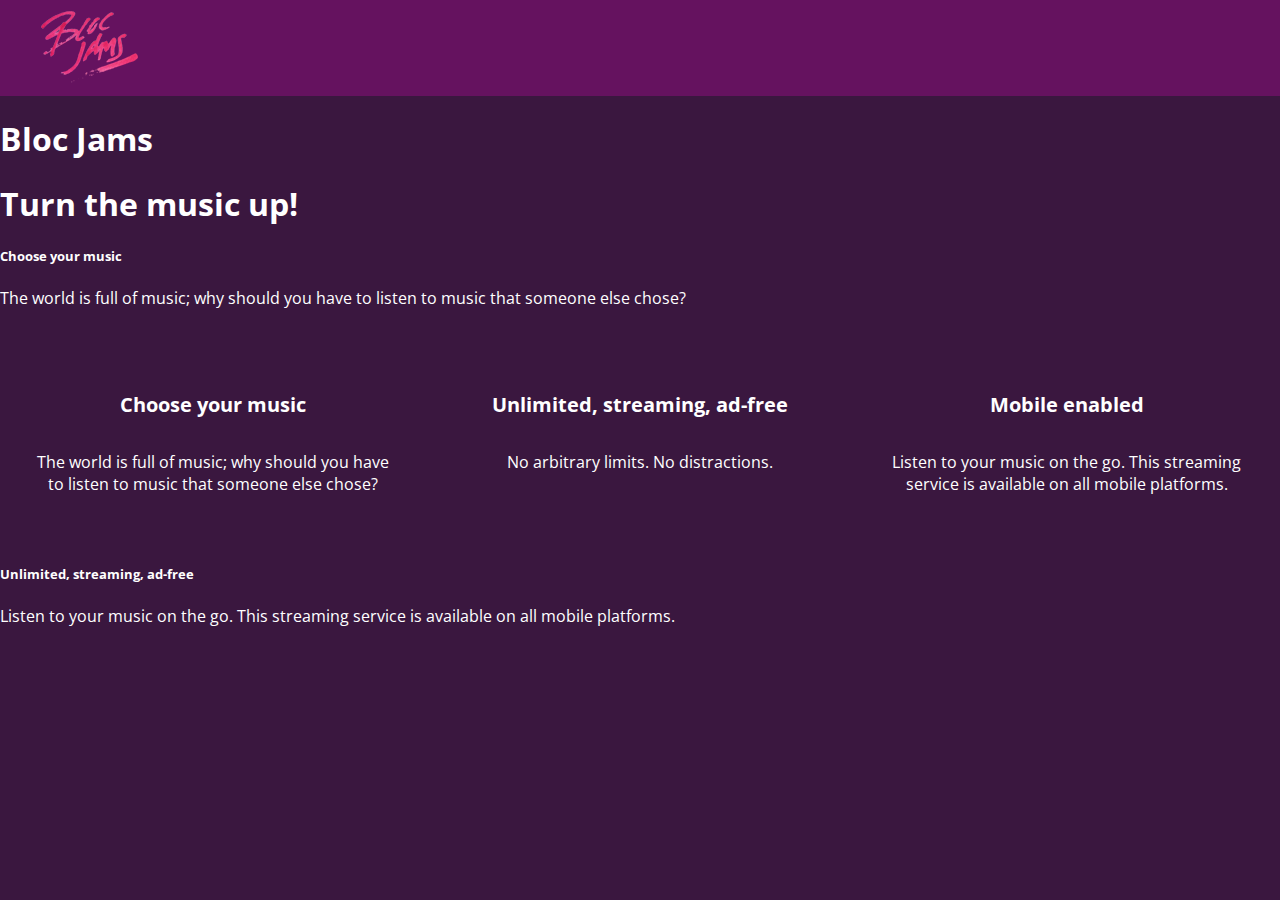
==== index.html @ 8324e0a8 "bloc-jams update" ====
<!DOCTYPE html>
<html>
    <head>
        <title>Bloc Jams</title>
        <link rel="stylesheet" type="text/css" href="styles/normalize.css">
        <link rel="stylesheet" type="text/css" href="http://fonts.googleapis.com/css?family=Open+Sans:400,800,600,700,300">
        <link rel="stylesheet" type="text/css" href="http://code.ionicframework.com/ionicons/2.0.1/css/ionicons.min.css">
        <link rel="stylesheet" type="text/css" href="styles/normalize.css">
        <link rel="stylesheet" type="text/css" href="styles/main.css">
    </head>
    <body class="landing">
    <nav class="navbar">
        <img src="assets/images/bloc_jams_logo.png" alt="bloc jams logo" class="logo">
        </nav>
    
        <section class="hero content">
            <h1>Bloc Jams</h1>
            <h1 class="hero-title">Turn the music up!</h1>
    
            <h5>Choose your music</h5>
            <p>The world is full of music; why should you have to listen to music that someone else chose?</p>
        </section>
        <section class="selling-points"> 
             <div class="point">
                 <span class="ion-music-note"></span>
                 <h5 class="point-title">Choose your music</h5>
                 <p class="point-description">The world is full of music; why should you have to listen to music that someone else chose?</p>
             </div>
             <div class="point">
                 <span class="ion-radio-waves"></span>
                 <h5 class="point-title">Unlimited, streaming, ad-free</h5>
                 <p class="point-description">No arbitrary limits. No distractions.</p>
             </div>
             <div class="point">
                 <span class="ion-iphone"></span>
                 <h5 class="point-title">Mobile enabled</h5>
                 <p class="point-description">Listen to your music on the go. This streaming service is available on all mobile platforms.</p>
             </div>
         </section>
        <footer>
            <h5>Unlimited, streaming, ad-free</h5>
            <p>Listen to your music on the go. This streaming service is available on all mobile platforms.</p>
        </footer>
    </body>
</html>
---- styles/main.css ----
html {
     height: 100%; 
 }
 
 body {
     font-family: 'Open Sans'; 
     color: white; 
     min-height: 100%; 
 }
 
 body.landing {
     background-color: rgb(58,23,63); 
 }
.navbar {
     padding: 0.5rem;
     background-color: rgb(101,18,95);
 }
 
 .navbar .logo {
     position: relative; 
     left: 2rem;
 }
.hero-content {
     position: relative; 
     min-height: 600px; 
     background-image: url(../assets/images/bloc_jams_bg.jpg);
     background-repeat: no-repeat;
     background-position: center center;
     background-size: cover;
}
.hero-content .hero-title {
    position: absolute;            
     top: 40%;                       
     -webkit-transform: translateY(-50%);
     -moz-transform: translateY(-50%);
     -ms-transform: translateY(-50%);
     transform: translateY(-50%);
     width: 100%;                    
     text-align: center;             
     font-size: 4rem;                
     font-weight: 300;               
     text-transform: uppercase;      
     letter-spacing: 0.5rem;         
     text-shadow: 1px 1px 0px rgb(58,23,63); 
 }
.selling-points {
     position: relative;
     display: table;
     width: 100%;
     -webkit-box-sizing: border-box;
     -moz-box-sizing: border-box;
     box-sizing: border-box; 
 }
 
 .point {
     display: table-cell;
     position: relative;
     width: 33.3%;
     padding: 2rem;
     text-align: center;
 }
 
 .point .point-title {
     font-size: 1.25rem;
 }
 
 .ion-music-note,
 .ion-radio-waves,
 .ion-iphone {
     color: rgb(233,50,117);
     font-size: 5rem;
 }
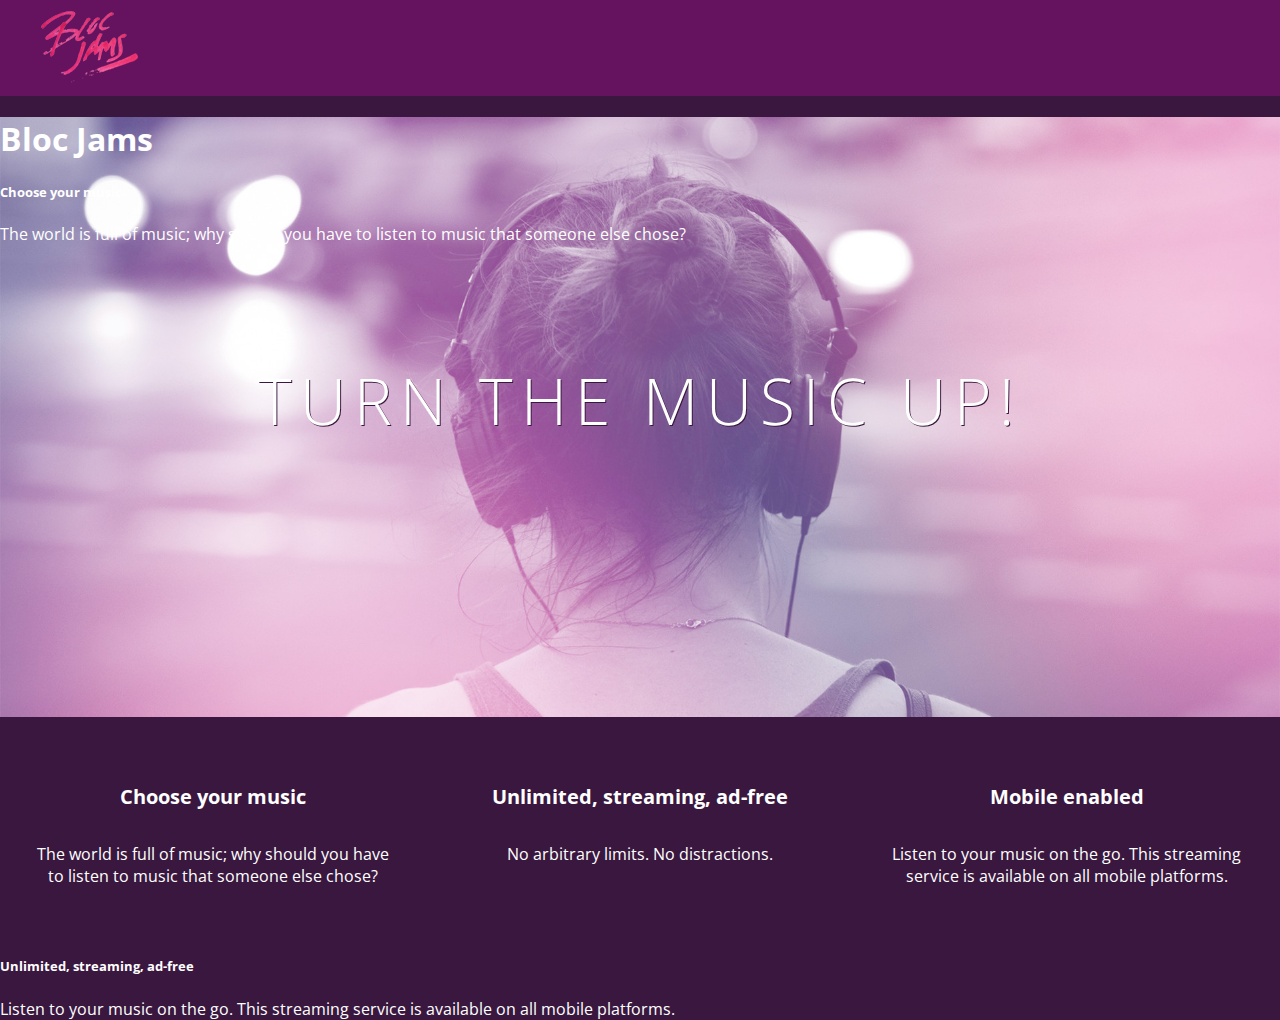
==== commit 113d702f: "second addition" ====
--- a/index.html
+++ b/index.html
@@ -13,7 +13,7 @@
         <img src="assets/images/bloc_jams_logo.png" alt="bloc jams logo" class="logo">
         </nav>
     
-        <section class="hero content">
+        <section class="hero-content">
             <h1>Bloc Jams</h1>
             <h1 class="hero-title">Turn the music up!</h1>
     
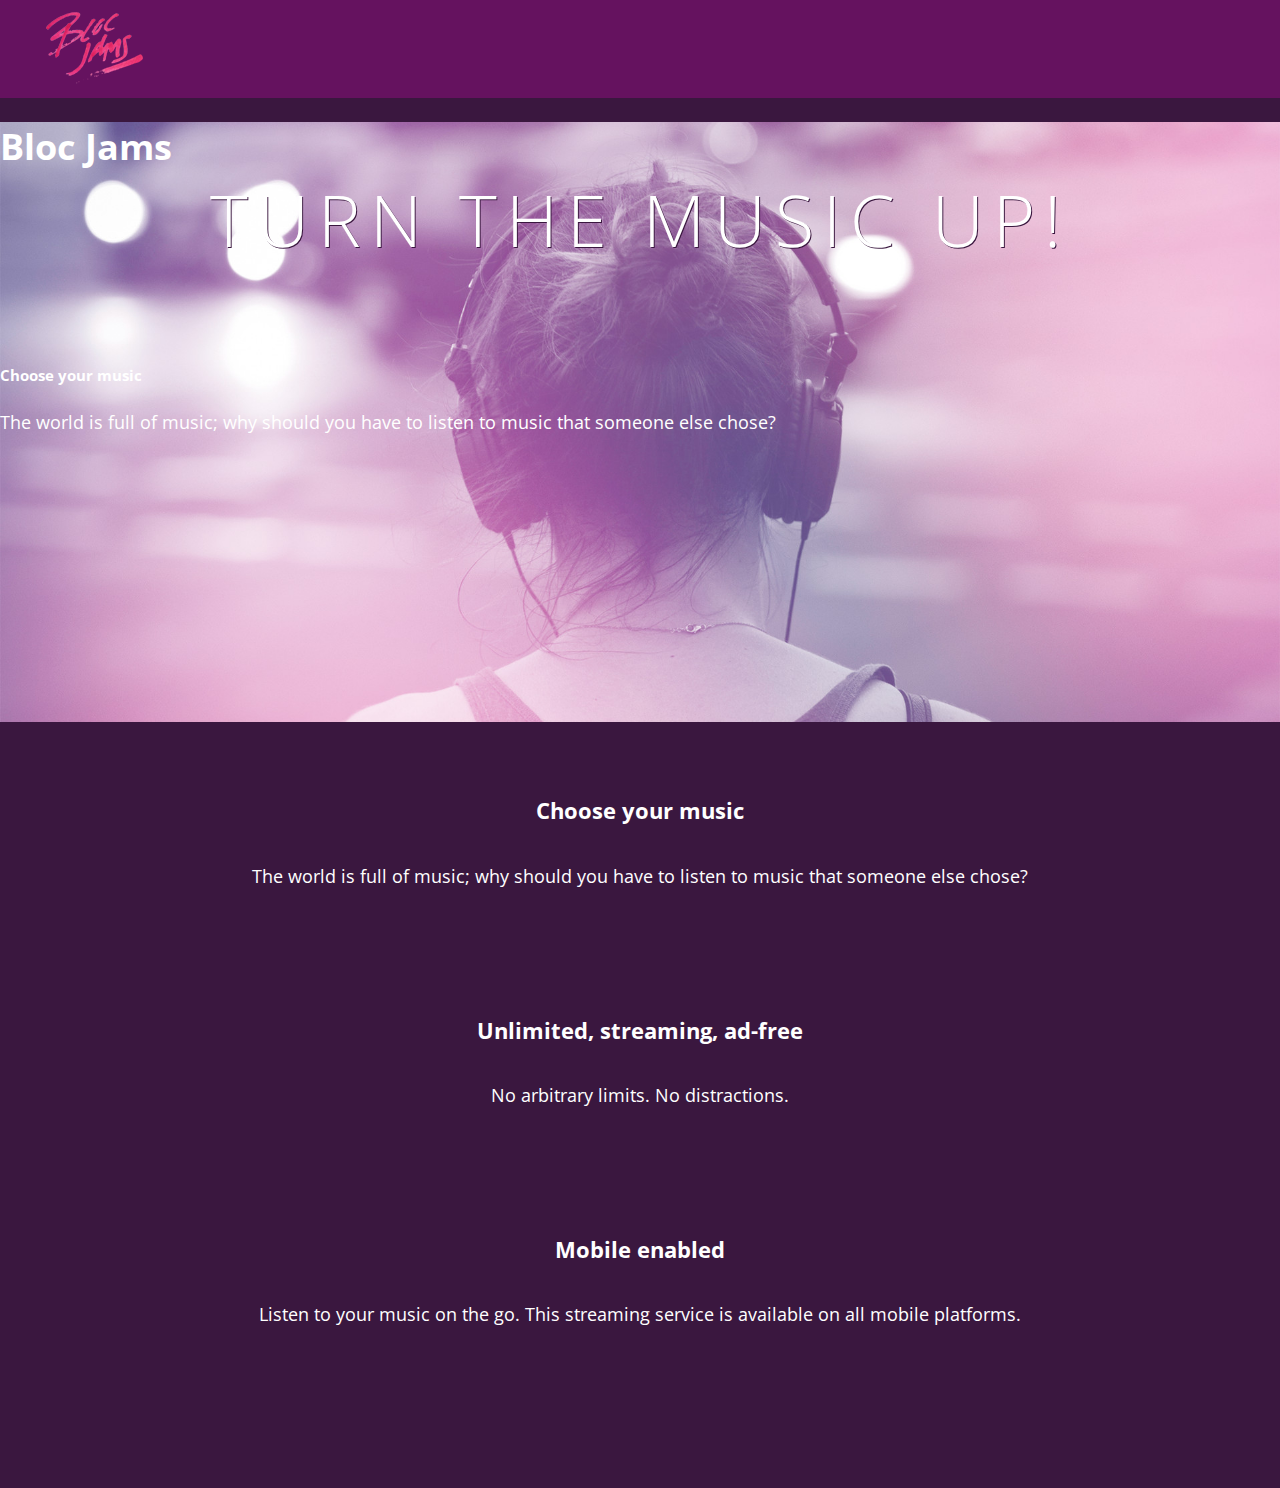
==== commit 3e24502e: "bloc-jams-responsive" ====
--- a/index.html
+++ b/index.html
@@ -2,11 +2,13 @@
 <html>
     <head>
         <title>Bloc Jams</title>
+        <meta name="viewport" content="width=device-width, initial-scale=1">
         <link rel="stylesheet" type="text/css" href="styles/normalize.css">
         <link rel="stylesheet" type="text/css" href="http://fonts.googleapis.com/css?family=Open+Sans:400,800,600,700,300">
         <link rel="stylesheet" type="text/css" href="http://code.ionicframework.com/ionicons/2.0.1/css/ionicons.min.css">
         <link rel="stylesheet" type="text/css" href="styles/normalize.css">
         <link rel="stylesheet" type="text/css" href="styles/main.css">
+        <link rel="stylesheet" type="text/css" href="styles/landing.css">
     </head>
     <body class="landing">
     <nav class="navbar">
@@ -21,6 +23,7 @@
             <p>The world is full of music; why should you have to listen to music that someone else chose?</p>
         </section>
         <section class="selling-points"> 
+        <section class="selling-points container"> 
              <div class="point">
                  <span class="ion-music-note"></span>
                  <h5 class="point-title">Choose your music</h5>
@@ -36,10 +39,11 @@
                  <h5 class="point-title">Mobile enabled</h5>
                  <p class="point-description">Listen to your music on the go. This streaming service is available on all mobile platforms.</p>
              </div>
+            <div class="point">
+             <div class="point column third">
+             </div>
          </section>
-        <footer>
-            <h5>Unlimited, streaming, ad-free</h5>
-            <p>Listen to your music on the go. This streaming service is available on all mobile platforms.</p>
-        </footer>
+        </section>
+        </section>
     </body>
 </html>--- a/styles/main.css
+++ b/styles/main.css
@@ -1,5 +1,11 @@
+*, *:before, *:after {
+     -moz-box-sizing: border-box;
+     -webkit-box-sizing: border-box;
+     box-sizing: border-box;
+ }
 html {
      height: 100%; 
+     font-size: 100%;
  }
  
  body {
@@ -16,57 +22,41 @@
      background-color: rgb(101,18,95);
  }
  
- .navbar .logo {
+ .navbar > .logo {
      position: relative; 
      left: 2rem;
  }
-.hero-content {
-     position: relative; 
-     min-height: 600px; 
-     background-image: url(../assets/images/bloc_jams_bg.jpg);
-     background-repeat: no-repeat;
-     background-position: center center;
-     background-size: cover;
-}
-.hero-content .hero-title {
-    position: absolute;            
-     top: 40%;                       
-     -webkit-transform: translateY(-50%);
-     -moz-transform: translateY(-50%);
-     -ms-transform: translateY(-50%);
-     transform: translateY(-50%);
-     width: 100%;                    
-     text-align: center;             
-     font-size: 4rem;                
-     font-weight: 300;               
-     text-transform: uppercase;      
-     letter-spacing: 0.5rem;         
-     text-shadow: 1px 1px 0px rgb(58,23,63); 
+@media (min-width: 40rem) {
+     html { font-size: 112%; }
  }
-.selling-points {
-     position: relative;
+@media (min-width: 64rem) {
+     html { font-size: 120%; }
+ }
+.container {
+     margin: 0 auto;
+     max-width: 64rem;
+ }
+ @media (min-width: 40rem) {
+     html { font-size: 112%; }
+ }
+.column {
+         float: left;
+         padding-left: 1rem;
+         padding-right: 1rem;
+     }
+.column.full { width: 100%; }
+.column.two-thirds { width: 66.7%; }
+.column.half { width: 50%; }
+.column.third { width: 33.3%; }
+.column.fourth { width: 25%; }
+.column.flow-opposite { float: right; }  
+ .clearfix:before,
+ .clearfix:after {
+     content: " ";
      display: table;
-     width: 100%;
-     -webkit-box-sizing: border-box;
-     -moz-box-sizing: border-box;
-     box-sizing: border-box; 
  }
  
- .point {
-     display: table-cell;
-     position: relative;
-     width: 33.3%;
-     padding: 2rem;
-     text-align: center;
+ .clearfix:after {
+     clear: both;
  }
- 
- .point .point-title {
-     font-size: 1.25rem;
- }
- 
- .ion-music-note,
- .ion-radio-waves,
- .ion-iphone {
-     color: rgb(233,50,117);
-     font-size: 5rem;
- }+ --- a/styles/landing.css
+++ b/styles/landing.css
@@ -0,0 +1,45 @@
+
+ .hero-content {
+     position: relative;
+     min-height: 600px;
+     background-image: url(../assets/images/bloc_jams_bg.jpg);
+     background-repeat: no-repeat;
+     background-position: center center;
+     background-size: cover;
+ }
+ 
+ .hero-content .hero-title {
+     top: 40%;
+     -webkit-transform: translateY(-50%);
+     -moz-transform: translateY(-50%);
+     transform: translateY(-50%);
+     width: 100%;
+     text-align: center;
+     font-size: 4rem;
+     font-weight: 300;
+     text-transform: uppercase;
+     letter-spacing: 0.5rem;
+     text-shadow: 1px 1px 0px rgb(58,23,63);
+ }
+ 
+ .selling-points {
+     position: relative;
+     
+ }
+ 
+ .point {
+     position: relative;
+     padding: 2rem;
+     text-align: center;
+ }
+ 
+ .point .point-title {
+     font-size: 1.25rem;
+ }
+ 
+ .ion-music-note,
+ .ion-radio-waves,
+ .ion-iphone {
+     color: rgb(233,50,117);
+     font-size: 5rem;
+ }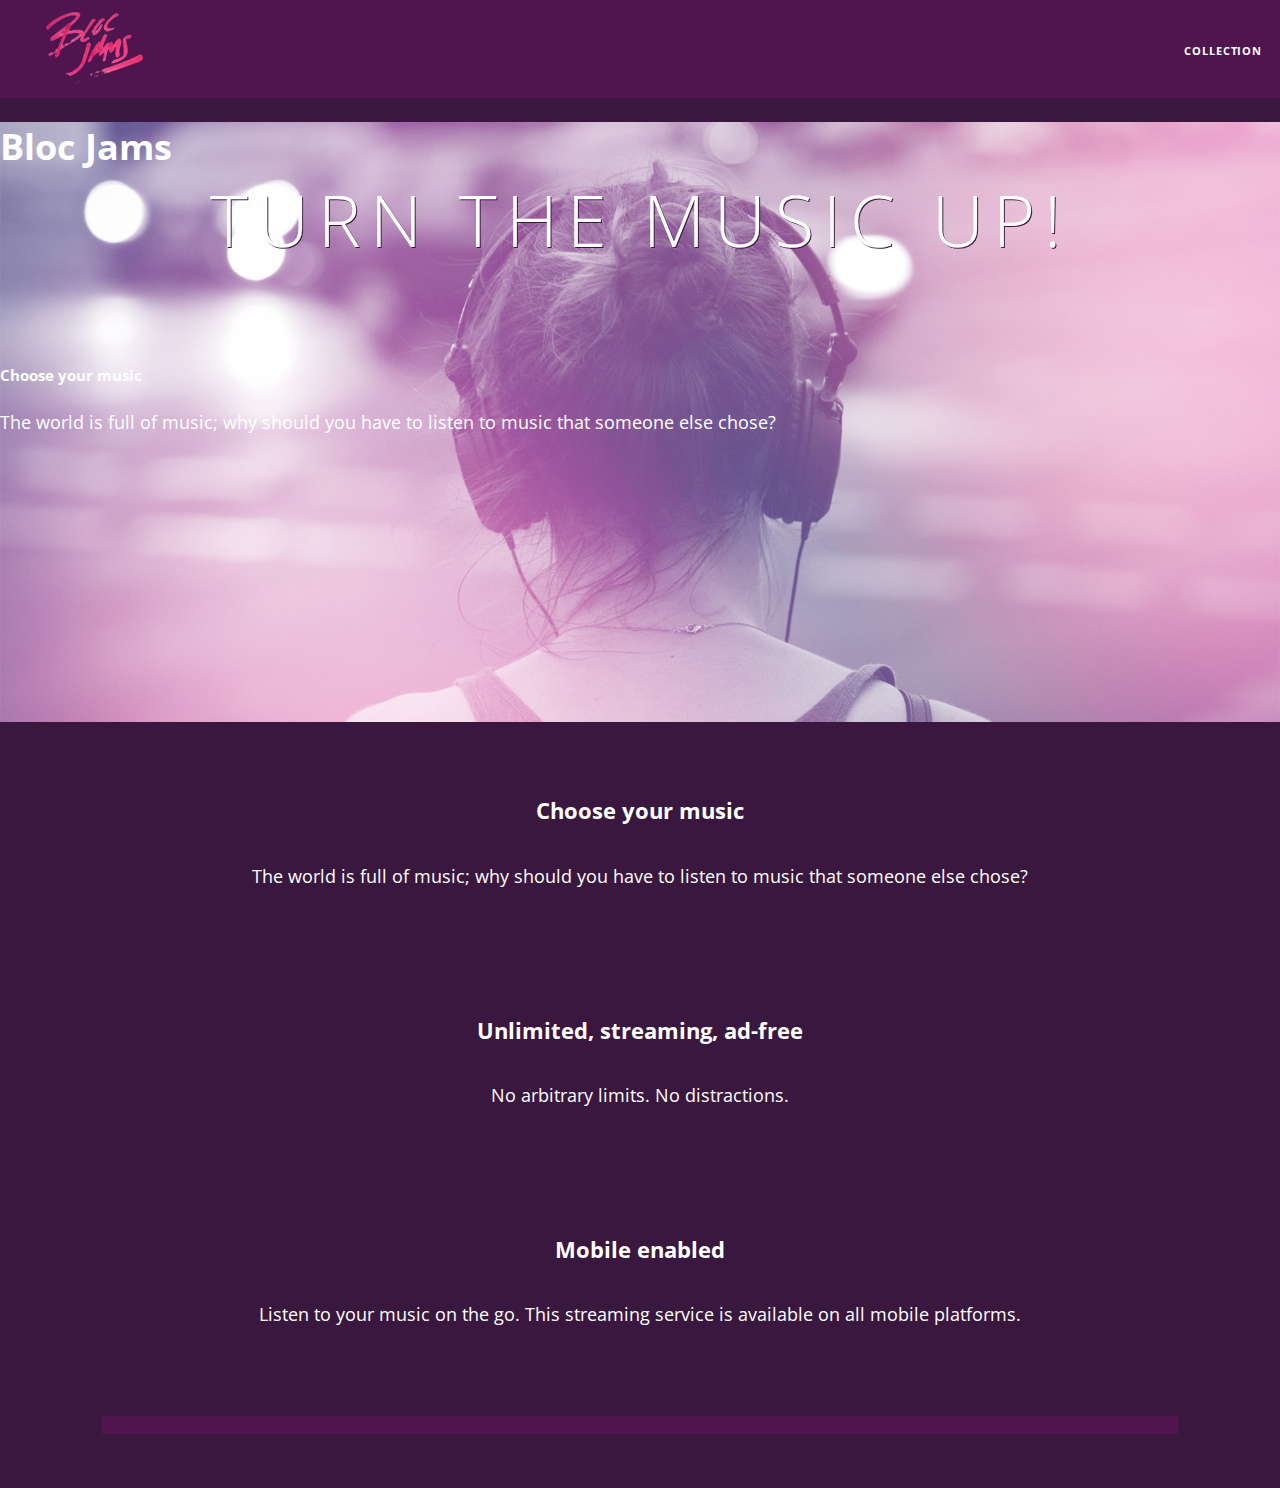
==== commit ac5653a2: "collection round 2" ====
--- a/index.html
+++ b/index.html
@@ -12,7 +12,12 @@
     </head>
     <body class="landing">
     <nav class="navbar">
-        <img src="assets/images/bloc_jams_logo.png" alt="bloc jams logo" class="logo">
+        <a href="index.html" class="logo">
+             <img src="assets/images/bloc_jams_logo.png" alt="bloc jams logo">
+         </a>
+         <div class="links-container">
+             <a href="collection.html" class="navbar-link">collection</a>
+         </div>
         </nav>
     
         <section class="hero-content">
@@ -42,6 +47,8 @@
             <div class="point">
              <div class="point column third">
              </div>
+                <body class="collection">
+    <nav class="navbar">
          </section>
         </section>
         </section>
--- a/styles/main.css
+++ b/styles/main.css
@@ -59,4 +59,49 @@
  .clearfix:after {
      clear: both;
  }
+.navbar {
+     position: relative;
+     padding: 0.5rem;
+     background-color: rgb(101,18,95);
+     /* #1 */
+     background-color: rgba(101,18,95,0.5);
+     /* #2 */
+     z-index: 1;
+ }
+
+ .navbar .logo {
+     position: relative;
+     left: 2rem;
+     cursor: pointer; 
+ }
+ 
+ .navbar .links-container {
+     display: table;
+     position: absolute;
+     top: 0;
+     right: 0;
+     height: 100px;
+     color: white;
+     /* #3 */
+     text-decoration: none;
+ }
+ 
+ .links-container .navbar-link {
+     display: table-cell;
+     position: relative;
+     height: 100%;
+     padding-left: 1rem;
+     padding-right: 1rem;
+     vertical-align: middle;
+     color: white;
+     font-size: 0.625rem;
+     letter-spacing: 0.05rem;
+     font-weight: 700;
+     text-transform: uppercase;
+     text-decoration: none;
+     cursor: pointer;
+ }
+ .links-container .navbar-link:hover {
+     color: rgb(233,50,117);
+ }
  